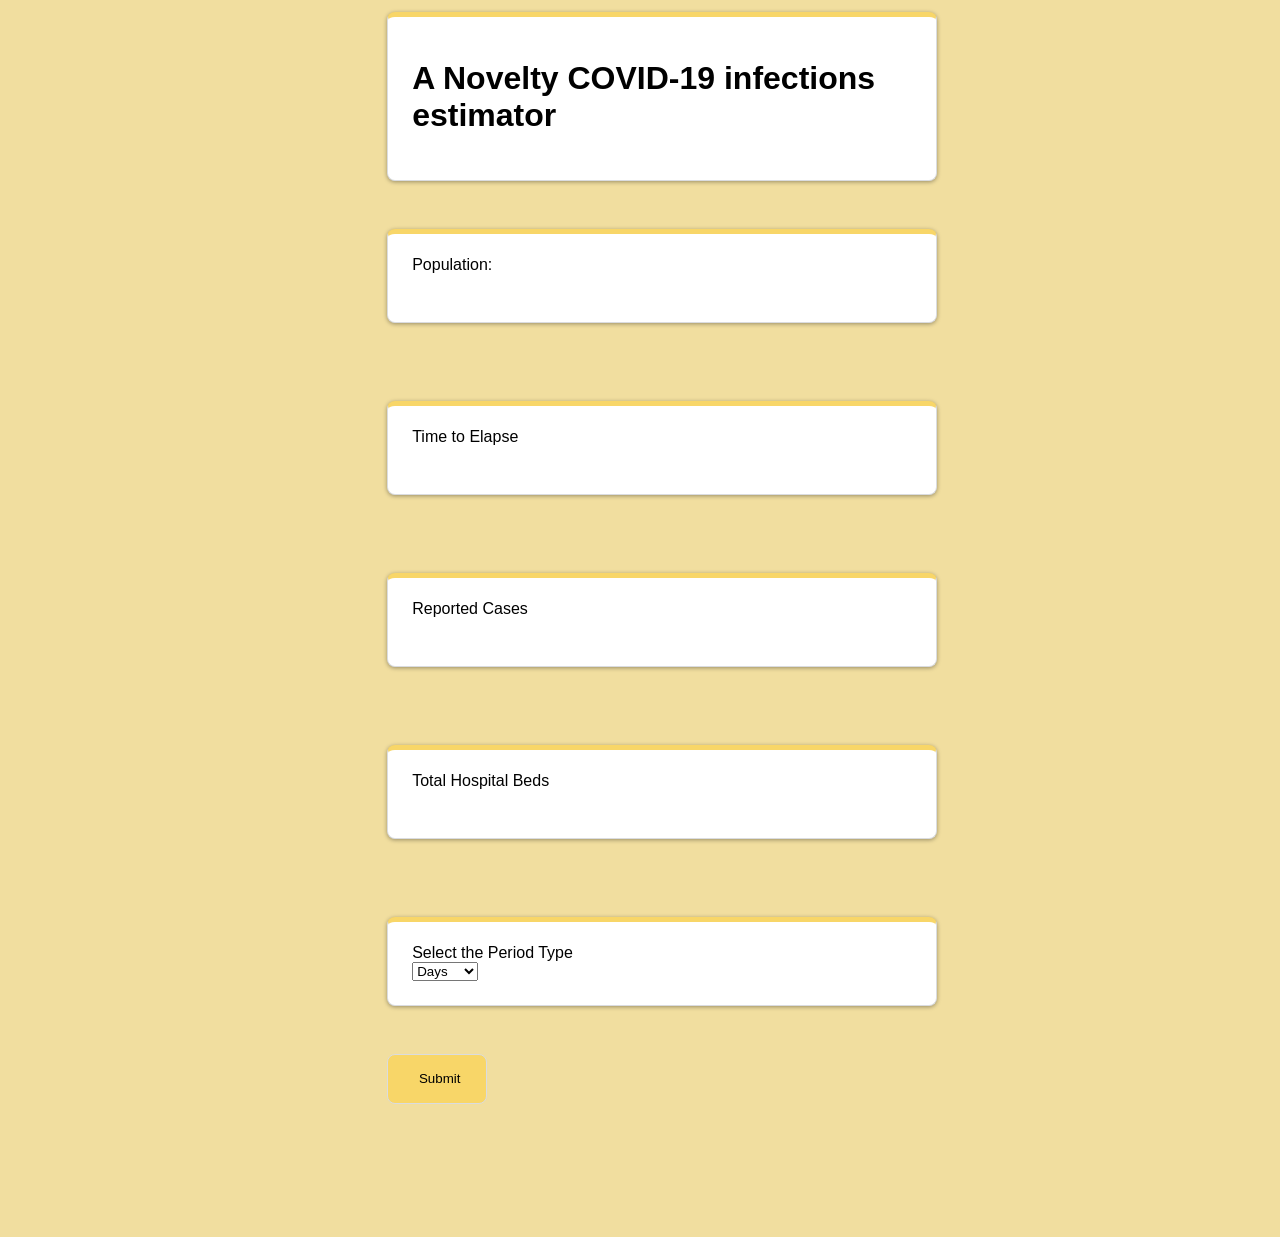
==== src/estimator.html @ b3fa0729 "Add files via upload" ====
<DOCTYPE html>
    <html>
        <link rel="stylesheet" type="text/css" href="style.css" />
        <head>
    
        </head>
    </html>
    <form> 
        <div class='inside'>
           <h1> A Novelty COVID-19 infections estimator</h1>
        </div>
        <div class='inside'>
            Population:<br>
        <input class='input' type='number' name='population' id='data-population'></div><br> 
        <div class='inside'>
            Time to Elapse<br>
        <input type='number' name='timetoElapse' id='data-time-to-elapse'></div><br>
        <div class='inside'>
            Reported Cases<br>
        <input type='number' name='reportedCases' id='data-reported-cases'></div><br>
        <div class='inside'>
            Total Hospital Beds<br>
        <input type='number' name='totalHospitalBeds' id='data-total-hospital-beds'></div><br>
        <div class='inside'>
            
            Select the Period Type<br>
        <select name='periodType' id='data-period-type'>
            <option value='days'>Days</option>
            <option value='weeks'>Weeks</option>
            <option value='months'>Months</option></select></div>   
            <!-- <div class='inside'> -->
        <button class='submit' id='data-go-estimate' type='submit' onclick='datagoestimate();'>Submit</button>    
    <!-- </div> -->
    <br>
    <div class='inside' style='visibility: hidden' id='show'>
        <h1 id='show'></h1>
    </div>
    </form>
    <script src="estimator.js"></script>
---- src/style.css ----
body {
    background-color: rgb(241, 222, 159);
    left: 30%;
}
input {
    
    font-family: Roboto,Arial,sans-serif;
    font-size: 14px;
    font-weight: 400;
    letter-spacing: .2px;
    line-height: 20px;
    color: #202124;
    display: block;
    font-family: 400 16px Roboto,RobotoDraft,Helvetica,Arial,sans-serif;
    height: 24px;
    margin: 0;
    min-width: 0%;
    padding: 0;
    z-index: 0;
    unicode-bidi: -webkit-isolate;
    text-rendering: auto;
    color: -internal-light-dark-color(black, white);
    letter-spacing: normal;
    word-spacing: normal;
    text-transform: none;
    text-indent: 0px;
    text-shadow: none;
    display: inline-block;
    text-align: start;
    margin: 0em;
    border-width: 0px;
}
.submit {
    
    background-color: rgb(248, 214, 104);
    border: 1px solid #dadce0;
    border-radius: 8px;
    padding: 15px 15px 15px 20px;
    position: relative;
    width:100px;
    height:50px;
    left:30%;
    font-family:'Google Sans',Roboto,Arial,sans-serif;
    box-shadow: none;
    word-wrap: break-word;
    
   

}
h2 {
    color:green;
}
.submit:hover {
    background-color:black;
    color:white
}

.inside {
    margin-top: 12px;
    background-color: #fff;
    border: 1px solid #dadce0;
    border-radius: 8px;
    margin-bottom: 12px;
    padding: 24px;
    padding-top: 22px;
    position: relative;
    width:500px;
    left:30%;
    font-family:'Google Sans',Roboto,Arial,sans-serif;
    /* background-color: transparent; */
    -webkit-box-shadow: none;
    box-shadow: none;
    word-wrap: break-word;

    border-top-left-radius: 8px;
    border-top-color:rgb(248, 214, 104);
    border-top-width: 5px;
    border-top-right-radius: 8px;
    
    /* background-color: #fff; */
    margin-bottom: 48px;
    -webkit-box-shadow: 0 1px 4px 0 rgba(0,0,0,0.37);
    box-shadow: 0 1px 4px 0 rgba(0,0,0,0.37);
    word-wrap: break-word;

    /* background-color: #ede7f6; */
    /* font-family: Roboto,RobotoDraft,Helvetica,Arial,sans-serif; */
    /* margin: 0; */
}
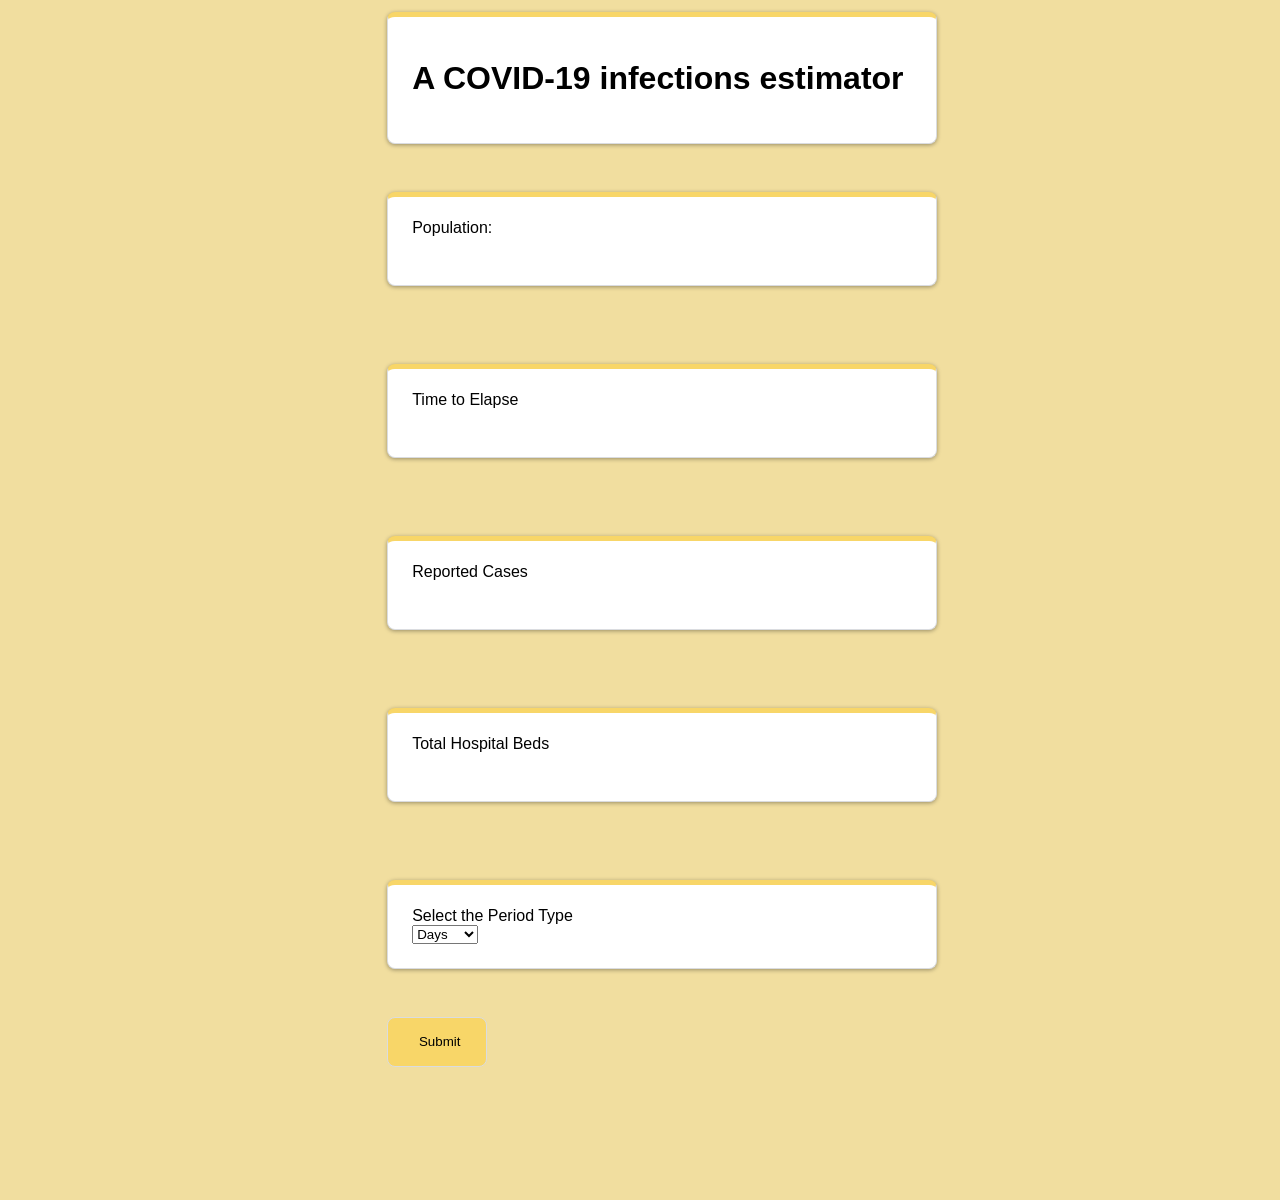
==== commit a0604dd5: "Update estimator.html" ====
--- a/src/estimator.html
+++ b/src/estimator.html
@@ -1,13 +1,13 @@
 <DOCTYPE html>
     <html>
-        <link rel="stylesheet" type="text/css" href="style.css" />
+        <link rel="stylesheet" type="text/css" href="style.css" src='https://femscode.github.io/caretech/src/style.css'/>
         <head>
     
         </head>
     </html>
     <form> 
         <div class='inside'>
-           <h1> A Novelty COVID-19 infections estimator</h1>
+           <h1> A COVID-19 infections estimator</h1>
         </div>
         <div class='inside'>
             Population:<br>
@@ -37,4 +37,4 @@
     </div>
     </form>
     <script src="estimator.js"></script>
-       +       
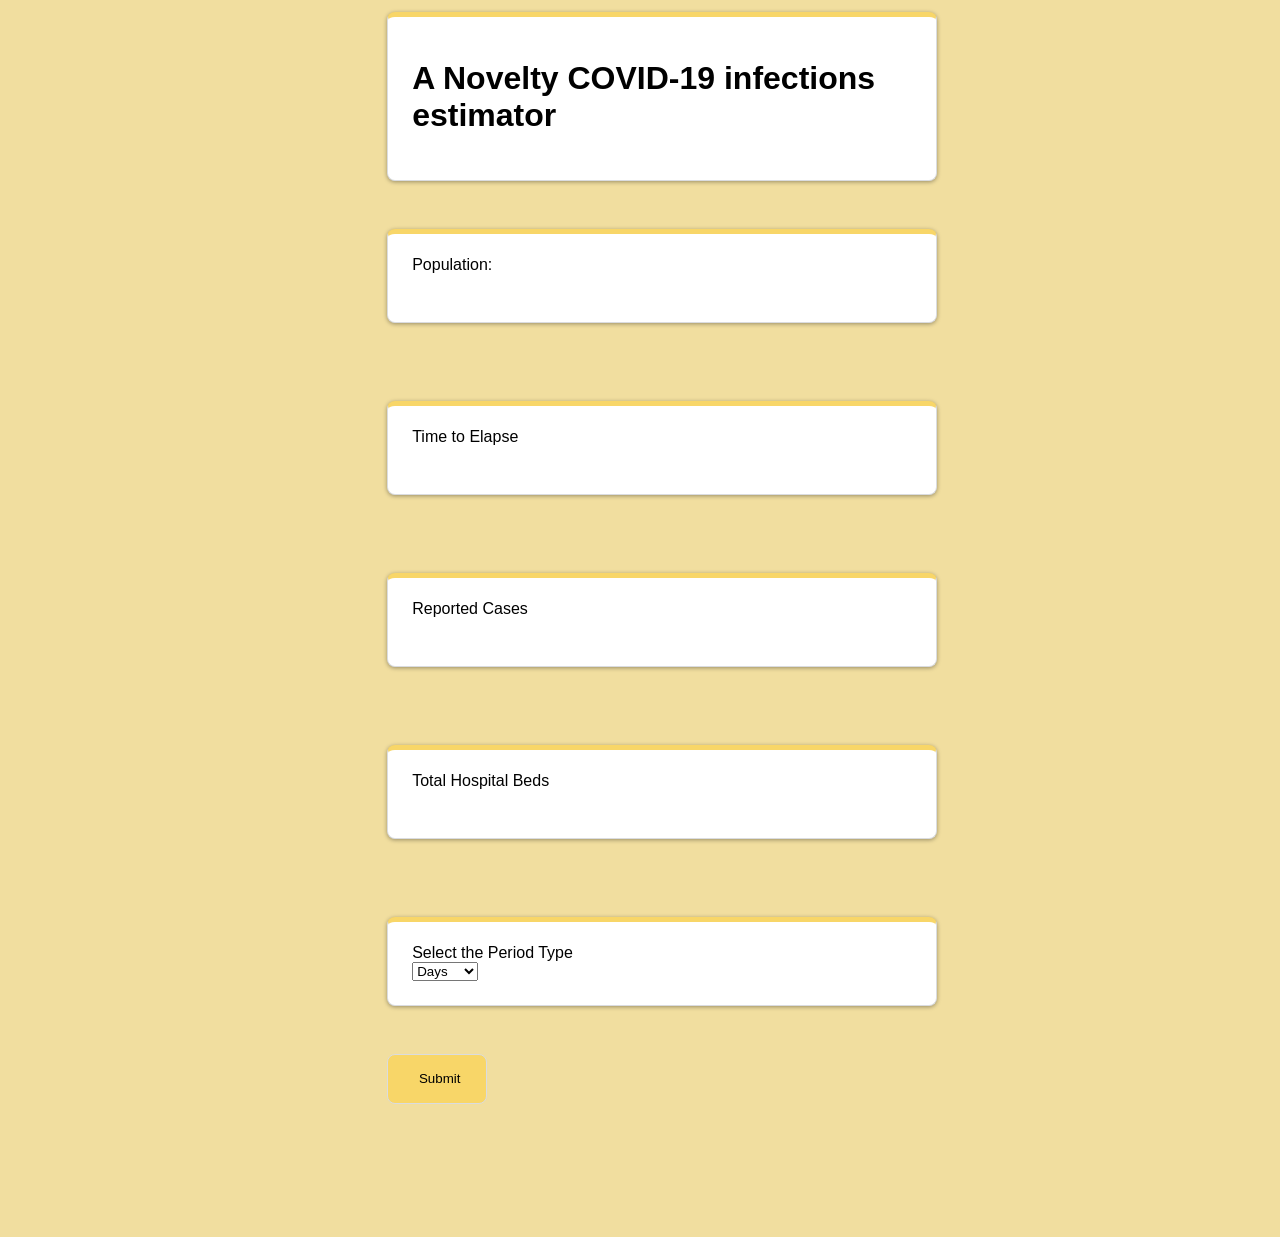
==== commit bbf3abec: "Update estimator.html" ====
--- a/src/estimator.html
+++ b/src/estimator.html
@@ -7,7 +7,7 @@
     </html>
     <form> 
         <div class='inside'>
-           <h1> A COVID-19 infections estimator</h1>
+           <h1> A Novelty COVID-19 infections estimator</h1>
         </div>
         <div class='inside'>
             Population:<br>
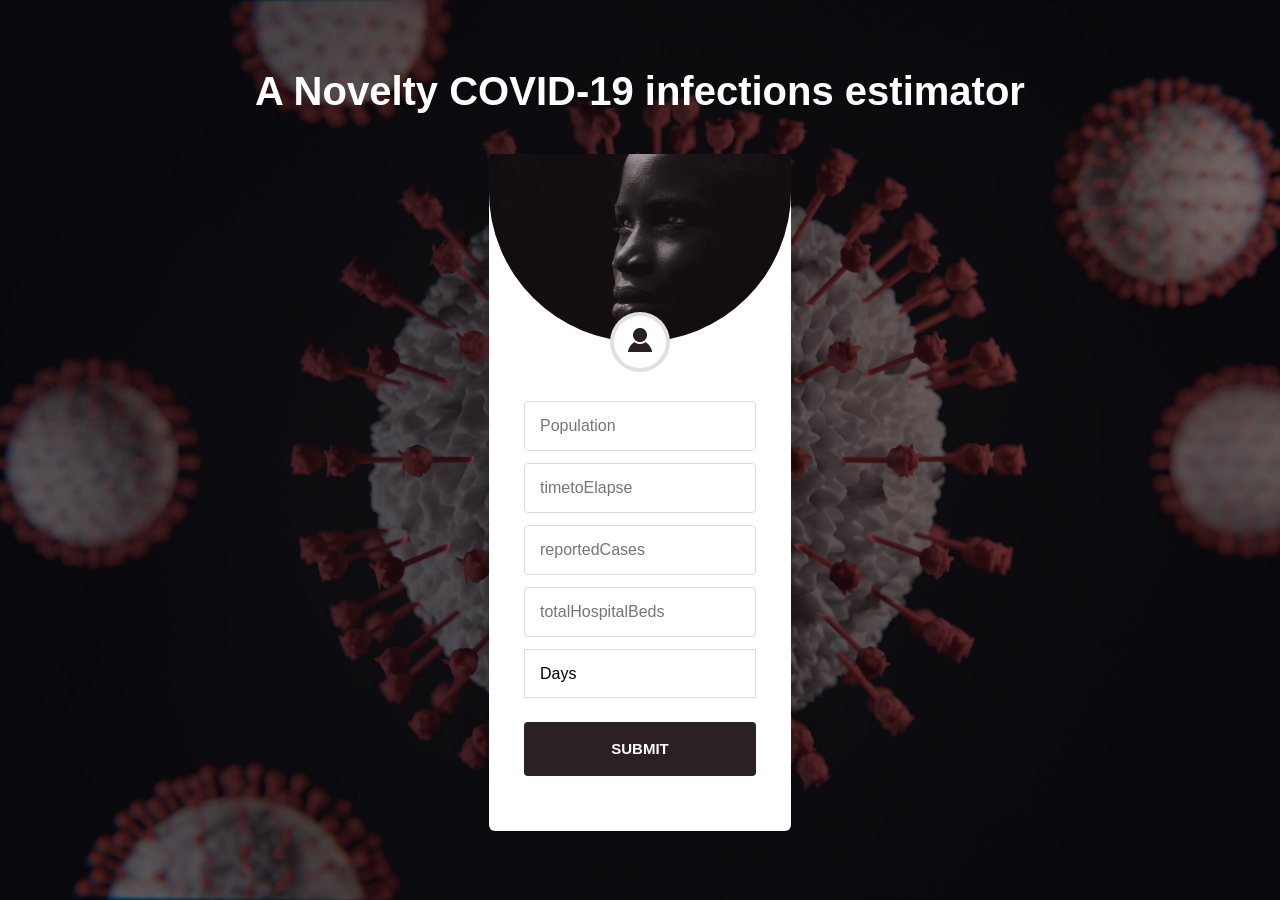
==== commit 71ee2ac0: "Update estimator.html" ====
--- a/src/estimator.html
+++ b/src/estimator.html
@@ -1,40 +1,68 @@
-<DOCTYPE html>
-    <html>
-        <link rel="stylesheet" type="text/css" href="style.css" src='https://femscode.github.io/caretech/src/style.css'/>
-        <head>
+<!DOCTYPE html>
+<html lang="zxx">
+
+<head>
+	<title>A Covid19 estimator</title>
+	<!-- Meta tag Keywords -->
+	<meta name="viewport" content="width=device-width, initial-scale=1">
+	<meta charset="UTF-8" />
+	<meta name="keywords">
+		<script>
+		addEventListener("load", function () {
+			setTimeout(hideURLbar, 0);
+		}, false);
+
+		function hideURLbar() {
+			window.scrollTo(0, 1);
+		}
+	</script>
+	<!-- //Meta tag Keywords -->
+	<!--/Style-CSS -->
+	<link rel="stylesheet" href="css/style.css" type="text/css" media="all" />
+	<!--//Style-CSS -->
+</head>
+
+<body>
+	<!-- /login-section -->
+
+	<section class="w3l-forms-23">
+		<div class="forms23-block-hny">
+			<div class="wrapper">
+				<h1>A Novelty COVID-19 infections estimator</h1>
+				<!-- if logo is image enable this   
+					<a class="logo" href="index.html">
+					  <img src="image-path" alt="Your logo" title="Your logo" style="height:35px;" />
+					</a> 
+				-->
+				<div class="d-grid forms23-grids">
+					<div class="form23">
+						<div class="main-bg">
+							<h6 class="sec-one"></h6>
+							<div class="speci-login first-look">
+								<img src="images/user.png" alt="" class="img-responsive">
+							</div>
+						</div>
+						<div class="bottom-content">
+							<form>
+                                <input type='number' class="input-form" name='population' id='data-population' placeholder='Population'><br> 
+                                <input type='number' name='timetoElapse' class="input-form" id='data-time-to-elapse' placeholder='timetoElapse'><br>
+                                <input type='number' name='reportedCases'class="input-form"  id='data-reported-cases' placeholder='reportedCases'><br>
+                                <input type='number' name='totalHospitalBeds' class="input-form" id='data-total-hospital-beds' placeholder='totalHospitalBeds'><br>
+                                <select name='periodType' id='data-period-type' class="input-form" placeholder='periodType'>
+                                    <option value='days'>Days</option>
+                                    <option value='weeks'>Weeks</option>
+                                    <option value='months'>Months</option></select> 
+                                
+								        <button class="loginhny-btn btn" id='data-go-estimate' type='submit' onclick='datagoestimate();'>Submit</button>
+								</form>
+							<p id='show'></p>
+						</div>
+					</div>
+			</div>
+		</div>
+	</section>
+	<!-- //login-section -->
+</body>
+<script src="estimator.js"></script>
     
-        </head>
-    </html>
-    <form> 
-        <div class='inside'>
-           <h1> A Novelty COVID-19 infections estimator</h1>
-        </div>
-        <div class='inside'>
-            Population:<br>
-        <input class='input' type='number' name='population' id='data-population'></div><br> 
-        <div class='inside'>
-            Time to Elapse<br>
-        <input type='number' name='timetoElapse' id='data-time-to-elapse'></div><br>
-        <div class='inside'>
-            Reported Cases<br>
-        <input type='number' name='reportedCases' id='data-reported-cases'></div><br>
-        <div class='inside'>
-            Total Hospital Beds<br>
-        <input type='number' name='totalHospitalBeds' id='data-total-hospital-beds'></div><br>
-        <div class='inside'>
-            
-            Select the Period Type<br>
-        <select name='periodType' id='data-period-type'>
-            <option value='days'>Days</option>
-            <option value='weeks'>Weeks</option>
-            <option value='months'>Months</option></select></div>   
-            <!-- <div class='inside'> -->
-        <button class='submit' id='data-go-estimate' type='submit' onclick='datagoestimate();'>Submit</button>    
-    <!-- </div> -->
-    <br>
-    <div class='inside' style='visibility: hidden' id='show'>
-        <h1 id='show'></h1>
-    </div>
-    </form>
-    <script src="estimator.js"></script>
-       
+</html>
--- a/src/css/style.css
+++ b/src/css/style.css
@@ -0,0 +1,380 @@
+/*
+Author: W3layouts
+Author URL: http://w3layouts.com
+ */
+html {
+  scroll-behavior: smooth;
+}
+
+body,
+html {
+  margin: 0;
+  padding: 0;
+  font-family: -apple-system, BlinkMacSystemFont, "Segoe UI", Roboto,
+    Oxygen-Sans, Ubuntu, Cantarell, "Helvetica Neue", sans-serif;
+}
+
+* {
+  box-sizing: border-box;
+}
+
+.d-grid {
+  display: grid;
+}
+
+.d-flex {
+  display: flex;
+  display: -webkit-flex;
+}
+
+.text-center {
+  text-align: center;
+}
+
+.text-left {
+  text-align: left;
+}
+
+.text-right {
+  text-align: right;
+}
+
+button,
+input,
+select {
+  -webkit-appearance: none;
+  outline: none;
+}
+
+button,
+.btn,
+select {
+  cursor: pointer;
+}
+a {
+  text-decoration: none;
+}
+
+h1,
+h2,
+h3,
+h4,
+h5,
+h6,
+p {
+  margin: 0;
+  padding: 0
+}
+
+p {
+  color: #666;
+}
+
+.p-relative {
+  position: relative;
+}
+
+.p-absolute {
+  position: absolute;
+}
+
+.p-fixed {
+  position: fixed;
+}
+
+.p-sticky {
+  position: sticky;
+}
+
+.btn,
+button,
+.actionbg,
+input {
+  border-radius: 4px;
+  -webkit-border-radius: 4px;
+  -moz-border-radius: 4px;
+  -o-border-radius: 4px;
+  -ms-border-radius: 4px;
+}
+
+.btn:hover,
+button:hover {
+  transition: 0.5s ease;
+  -webkit-transition: 0.5s ease;
+  -o-transition: 0.5s ease;
+  -ms-transition: 0.5s ease;
+  -moz-transition: 0.5s ease;
+}
+
+/*--/wrapper--*/
+.wrapper {
+  width: 100%;
+  padding-right: 15px;
+  padding-left: 15px;
+  margin-right: auto;
+  margin-left: auto;
+}
+
+@media (min-width: 576px) {
+  .wrapper {
+    max-width: 540px;
+  }
+}
+
+@media (min-width: 768px) {
+  .wrapper {
+    max-width: 720px;
+  }
+}
+
+@media (min-width: 992px) {
+  .wrapper {
+    max-width: 960px;
+  }
+}
+
+@media (min-width: 1200px) {
+  .wrapper {
+    max-width: 1140px;
+  }
+}
+
+.wrapper-full {
+  width: 100%;
+  padding-right: 15px;
+  padding-left: 15px;
+  margin-right: auto;
+  margin-left: auto;
+}
+
+/*--//wrapper--*/
+/*-- login --*/
+.forms23-block-hny h1 {
+  margin-bottom: 40px;
+  font-size: 40px;
+  color: #fff;
+}
+
+.w3l-forms-23 {
+  padding: 2rem 0;
+  align-items: center;
+  background: url(../images/banner1.jpg) no-repeat top;
+  background-size: cover;
+  -webkit-background-size: cover;
+  -moz-background-size: cover;
+  -o-background-size: cover;
+  -ms-background-size: cover;
+  position: relative;
+  display: grid;
+  align-items: center;
+  min-height: 100vh;
+  z-index: 0;
+  text-align: center;
+}
+
+.w3l-forms-23:before {
+  content: "";
+  background: rgba(12, 9, 16, 0.57);
+  position: absolute;
+  top: 0;
+  min-height: 100%;
+  left: 0;
+  right: 0;
+  z-index: -1;
+}
+
+.forms23-block-hny .main-bg {
+  background: url(../images/banner.jpg) no-repeat center;
+  background-size: cover;
+  -webkit-background-size: cover;
+  -moz-background-size: cover;
+  -o-background-size: cover;
+  -ms-background-size: cover;
+  border-radius: 0 0 300px 300px;
+  z-index: 0;
+  position: relative;
+}
+
+.forms23-block-hny .main-bg:before {
+  content: "";
+  background: rgba(43, 32, 34, 0.42);
+  position: absolute;
+  top: 0;
+  min-height: 100%;
+  left: 0;
+  right: 0;
+  z-index: -1;
+  border-radius: 0 0 300px 300px;
+}
+
+.forms23-block-hny .form23 {
+  background: #fff;
+  box-shadow: 0 10px 30px 0 rgba(17, 17, 17, 0.09);
+  margin: 0 auto;
+  max-width: 430px;
+  text-align: center;
+  border-radius: 0 0 6px 6px;
+  -webkit-border-radius: 0 0 6px 6px;
+  -o-border-radius: 0 0 6px 6px;
+  -moz-border-radius: 0 0 6px 6px;
+}
+
+.forms23-block-hny .form23 h6 {
+  font-size: 24px;
+  line-height: 30px;
+  color: #fff;
+  padding-top: 5em;
+  padding-bottom: 2em;
+}
+
+.forms23-block-hny .form23 form .input-form {
+  font-size: 16px;
+  border: none;
+  width: 100%;
+  padding: 15px 15px;
+  margin-bottom: 12px;
+  border: 1px solid #dedddd;
+  outline: none;
+  background:transparent;
+}
+.forms23-block-hny .form23 form .input-form:focus {
+  background: rgba(43, 32, 34, 0.09);
+  border: 1px solid #2B2022;
+}
+.forms23-block-hny .form23 p {
+  margin-top: 20px;
+  font-size: 16px;
+  font-weight: normal;
+}
+
+.forms23-block-hny button.btn.loginhny-btn {
+  width: 100%;
+  padding: 15px 28px;
+  color: #fff;
+  font-size: 15px;
+  display: inline-block;
+  text-align: center;
+  font-weight: 600;
+  line-height: 24px;
+  text-transform: uppercase;
+  border: none;
+  background: #2B2022;
+  border-radius:4px;
+  -webkit-border-radius:4px;
+  -o-border-radius:4px;
+  -moz-border-radius:4px;
+  margin-top: 12px;
+}
+
+.forms23-block-hny button.btn.loginhny-btn:hover {
+  background: #BD783A;
+  color: #2B2022;
+  text-decoration: none;
+  transition: all 0.2s ease;
+  -moz-transition: all 0.2s ease;
+  -webkit-transition: all 0.2s ease;
+  -ms-transition: all 0.2s ease;
+  -o-transition: all 0.2s ease;
+}
+
+.forms23-block-hny .form23 a {
+  font-size: 15px;
+  line-height: 20px;
+  font-weight: bold;
+  color: #BD783A;
+}
+.forms23-block-hny .form23 a:hover {
+  color:#2B2022;
+  text-decoration: none;
+  transition: all 0.2s ease;
+  -moz-transition: all 0.2s ease;
+  -webkit-transition: all 0.2s ease;
+  -ms-transition: all 0.2s ease;
+  -o-transition: all 0.2s ease;
+}
+.forms23-block-hny .first-look{
+  border-radius: 50%;
+  margin: 0 auto;
+  border-radius: 50%;
+  margin: 0 auto;
+  background: #fff;
+  width: 60px;
+  height: 60px;
+  border: 4px solid rgba(99, 85, 87, 0.19);
+  border: 4px solid rgba(99, 85, 87, 0.19);
+}
+.forms23-block-hny .first-look img{
+  margin-top: 12px;
+  text-align: center;
+}
+.forms23-block-hny .bottom-content {
+  padding: 35px;
+}
+
+.forms23-block-hny .speci-login {
+  position: absolute;
+  left: 0;
+  right: 0;
+  bottom: -30px;
+}
+
+.forms23-block-hny .form23 h6 {
+  font-size: 24px;
+  line-height: 30px;
+  color: #fff;
+  padding-top: 5em;
+  padding-bottom: 2em;
+}
+.forms23-block-hny .form23 h6.sec-one {
+  padding-top:5em;
+  padding-bottom: 2.8em;
+  margin-bottom: 1em;
+}
+
+/*/copy-right*/
+.w3l-copy-right.text-center {
+  margin-top: 2em;
+}
+
+.w3l-copy-right p {
+  font-size: 15px;
+  line-height: 29px;
+  color: #fff;
+}
+
+.w3l-copy-right p a {
+  color: #bd783a;
+}
+.w3l-copy-right p a:hover {
+  color:#fff;
+  text-decoration: none;
+  transition: all 0.2s ease;
+  -moz-transition: all 0.2s ease;
+  -webkit-transition: all 0.2s ease;
+  -ms-transition: all 0.2s ease;
+  -o-transition: all 0.2s ease;
+}
+/*//copy-right*/
+@media all and (max-width:667px) {
+  .forms23-block-hny h1 {
+    font-size: 32px;
+  }
+}
+@media all and (max-width: 440px) {
+  .forms23-block-hny .form23 h6 {
+    padding-top: 4em;
+  }
+  .forms23-block-hny h1 {
+    font-size: 30px;
+  }
+}
+
+@media all and (max-width: 410px) {
+  .forms23-block-hny .form23 h6.sec-one {
+    padding-top: 3.5em;
+  }
+
+  .forms23-block-hny .bottom-content {
+    padding: 35px 20px;
+  }
+}
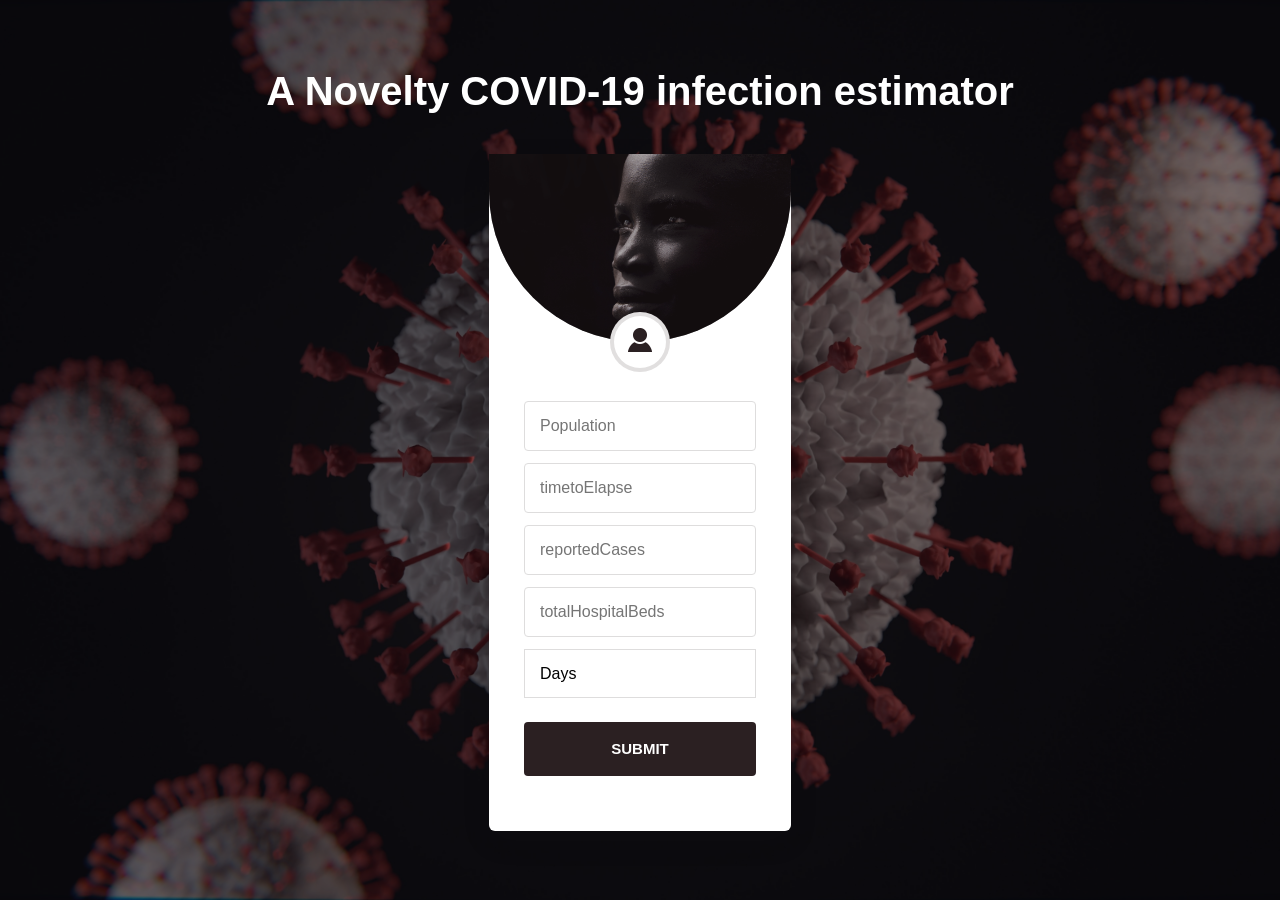
==== commit edc0c6f8: "Update estimator.html" ====
--- a/src/estimator.html
+++ b/src/estimator.html
@@ -28,7 +28,7 @@
 	<section class="w3l-forms-23">
 		<div class="forms23-block-hny">
 			<div class="wrapper">
-				<h1>A Novelty COVID-19 infections estimator</h1>
+				<h1>A Novelty COVID-19 infection estimator</h1>
 				<!-- if logo is image enable this   
 					<a class="logo" href="index.html">
 					  <img src="image-path" alt="Your logo" title="Your logo" style="height:35px;" />
